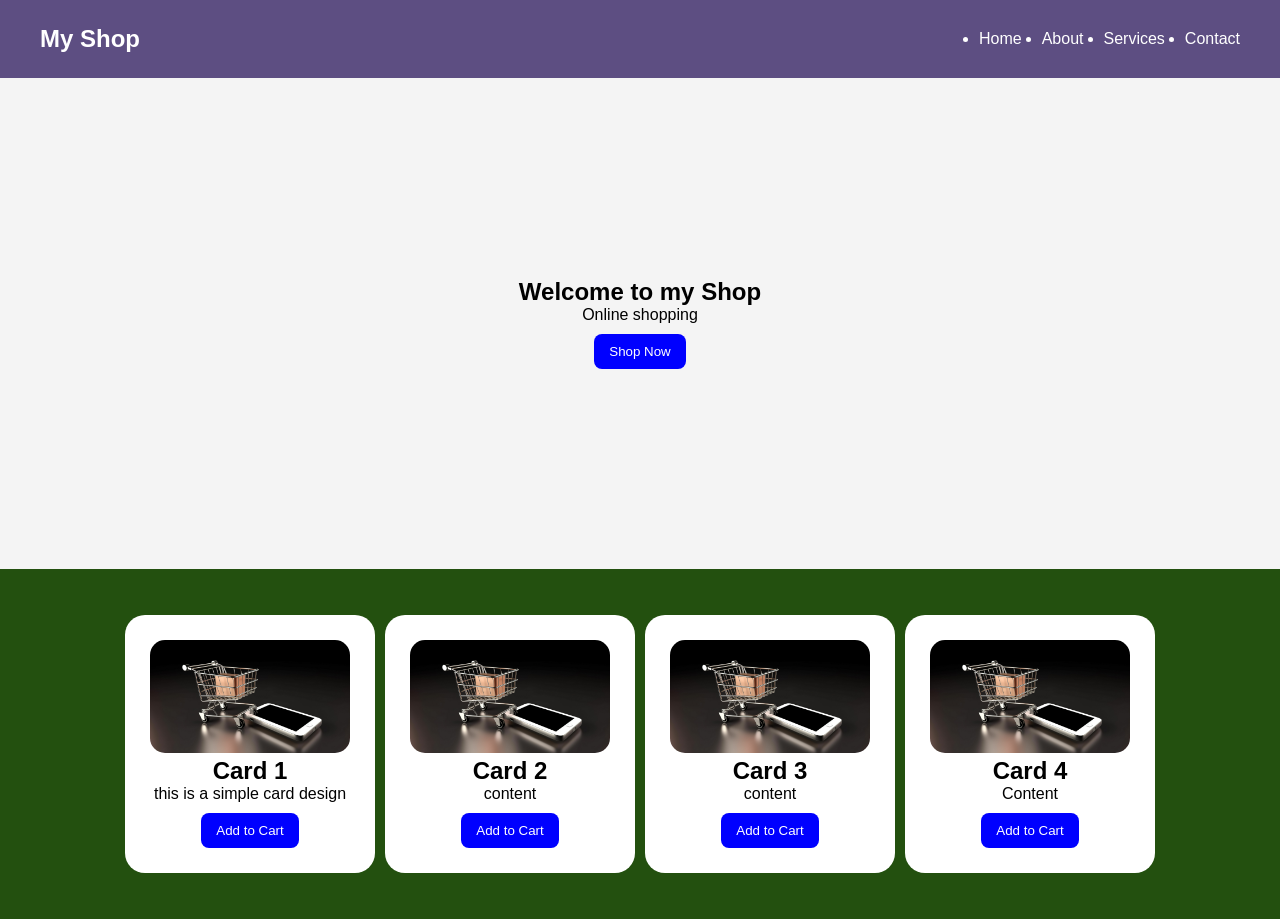
==== index.html @ be89c8b7 "Initial commit" ====
<!DOCTYPE html>
<html lang="en">
<head>
    <meta charset="UTF-8">
    <meta name="viewport" content="width=device-width, initial-scale=1.0">
    <title>Document</title>
    <link rel="stylesheet" href="style.css">
</head>

<body>

    <!--HEADER/NAVBAR-->
    <header class="navbar">
     <h2>My Shop</h2> 
     <ul>
        <li>Home</li>
        <li>About</li>
        <li>Services</li>
        <li>Contact</li> 
     </ul>
    </header>

    <!--HERO SECTION-->
    <section class="hero">
        <h1> Welcome to my Shop</h1>
        <p> Online  shopping </p>
        <button class="hero-btn">Shop Now</button>
    </section>

<!--CARDS SECTION-->
<div class="container">

<div class="card">
<img src="images/shopping.jpg" alt="my image">
<h2>Card 1</h2>
<p>this is a simple card design </p>
<button class="btn">Add to Cart</button>
</div> 

<div class="card"> 
 <img src="images/shopping.jpg" alt="my image">   
<h2>Card 2</h2>
<p>content</p>
<button class="btn">Add to Cart </button>
</div>

<div class="card">
<img src="images/shopping.jpg" alt="my image">
<h2>Card 3</h2>
<p>content</p>
<button class="btn">Add to Cart </button>
</div> 

<div class="card">
<img src="images/shopping.jpg" alt="my image">
<h2>Card 4</h2>
<p>Content</p>
<button class="btn">Add to Cart </button>
</div>
  
</div>
   <script src="script.js" > </script>
</body> 
</html>
---- style.css ----
/*RESET*/
  *{
    margin:0;
    padding:0;
    box-sizing: border-box;
    font-family:Arial;
  }
/*NAVBAR*/
.navbar{
  display:flex;
  justify-content:space-between;
  align-items:center;
  padding:25px 40px;
  background:#5d4e82;
  color:white;
  text-decoration: none;
}
.navbar ul{
  display:flex;
  gap:20px;
  list-style:radial-gradient();
}

/*HERO SECTION*/
.hero{
  text-align: center;
  padding:200px 80px;
  background:#f4f4f4
}


.container{
    display:flex;
    justify-content: center;
    box-sizing: border-box;
    align-items: center;
    gap: 10px;
    height: 350px;
    width: 100%;
    background: #23500f;

}

  /*card design*/
  .card {
width:250px;
background: white;
padding: 25px;
border-radius: 20px;
text-align: center;
box-shadow: 0 15px 25px rgba(0,0,0,0,2);

  }

/*image*/
.card img {
width:100%;
border-radius: 15px;
}
img {
width: 200px;
height: auto;
}

/*button*/
button{
    background: blue;
    color: rgb(255, 255, 255);
    padding: 10px 15px;
    border: none;
    border-radius: 8px;
    cursor: pointer;
    margin-top: 10px;

}
/*hover effect*/
button:hover{
background: darkblue;

}
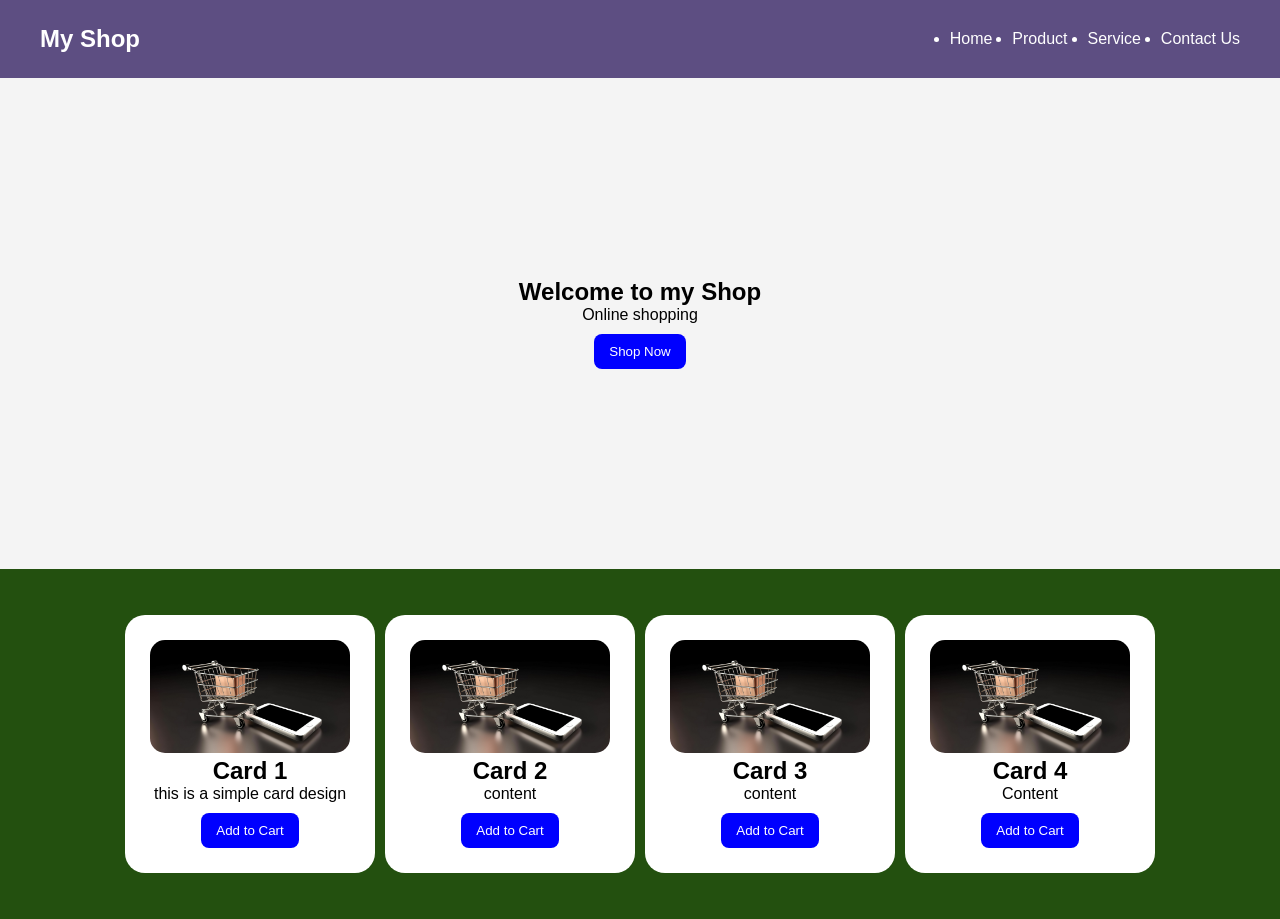
==== commit 5df4e240: "first commit" ====
--- a/index.html
+++ b/index.html
@@ -14,9 +14,9 @@
      <h2>My Shop</h2> 
      <ul>
         <li>Home</li>
-        <li>About</li>
-        <li>Services</li>
-        <li>Contact</li> 
+        <li>Product</li>
+        <li>Service</li>
+        <li>Contact Us</li> 
      </ul>
     </header>
 
--- a/style.css
+++ b/style.css
@@ -13,7 +13,6 @@
   padding:25px 40px;
   background:#5d4e82;
   color:white;
-  text-decoration: none;
 }
 .navbar ul{
   display:flex;
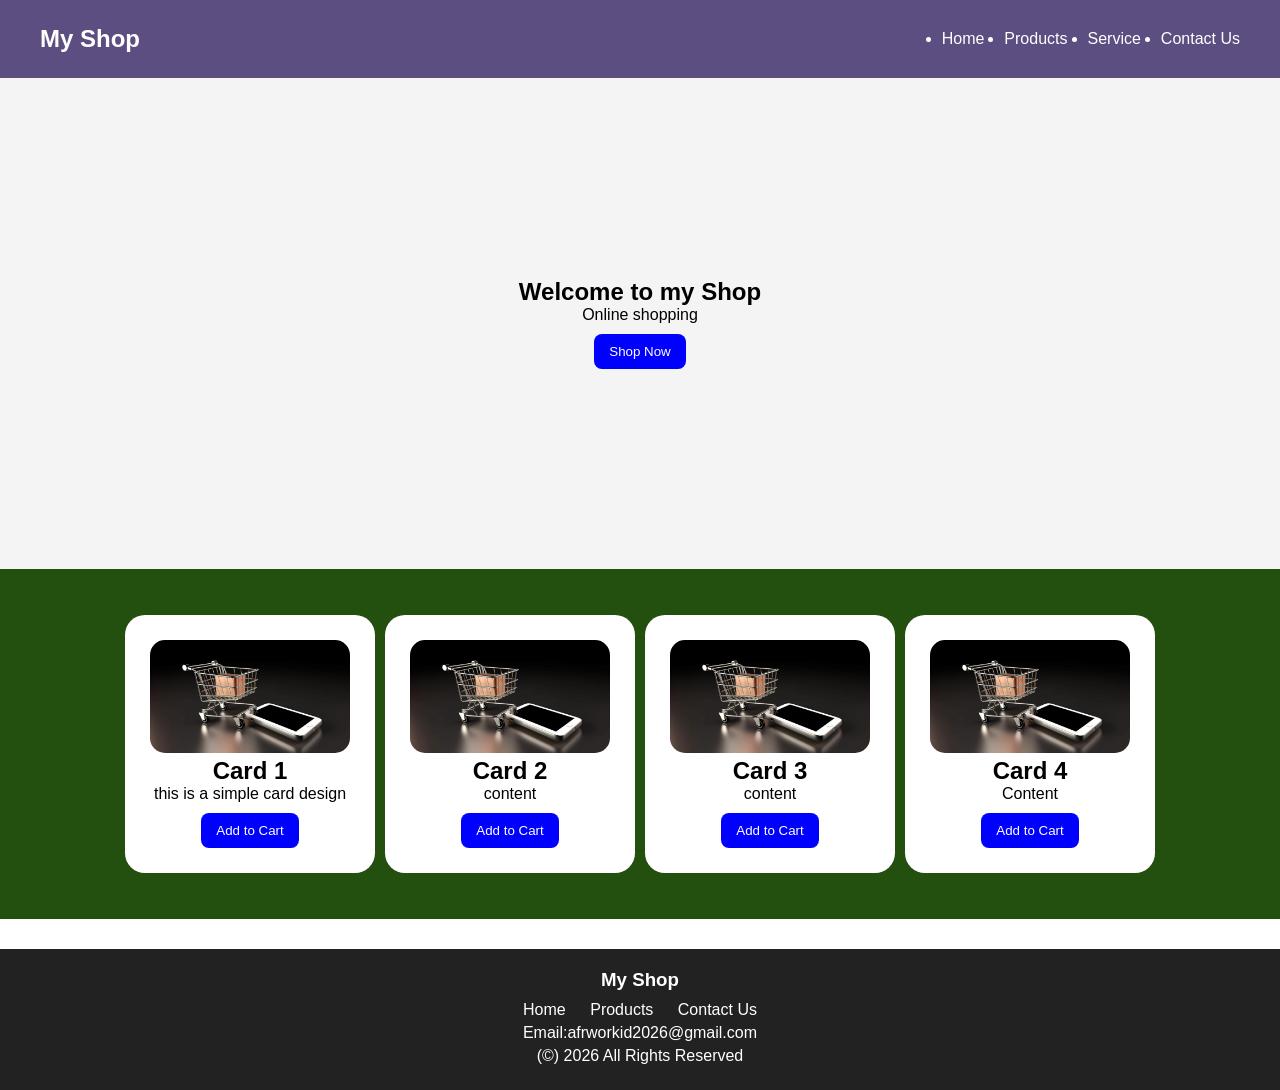
==== commit 27961e4e: "update footer" ====
--- a/index.html
+++ b/index.html
@@ -14,7 +14,7 @@
      <h2>My Shop</h2> 
      <ul>
         <li>Home</li>
-        <li>Product</li>
+        <li>Products</li>
         <li>Service</li>
         <li>Contact Us</li> 
      </ul>
@@ -59,6 +59,15 @@
 </div>
   
 </div>
+<footer>
+    <h3>My Shop</h3>
+<a href ="#">Home</a>
+<a href = "#">Products</a>
+<a href = "#">Contact Us</a>
+
+    <p>Email:afrworkid2026@gmail.com</p>
+    <p>(©) 2026 All Rights Reserved</p>
+</footer>
    <script src="script.js" > </script>
 </body> 
 </html>
--- a/style.css
+++ b/style.css
@@ -77,3 +77,30 @@
 background: darkblue;
 
 }
+
+
+footer{
+  background-color: #222;
+  color:white;
+  text-align: center;
+  padding:20px;
+  margin-top: 30px;
+
+}
+
+footer h3{
+margin-bottom: 10px;
+}
+footer p{
+  margin:5px 0;
+
+}
+footer a{
+  color:white;
+  text-decoration: none;
+  margin:0 10px;
+}
+footer a:hover{
+  color:yellow
+}
+
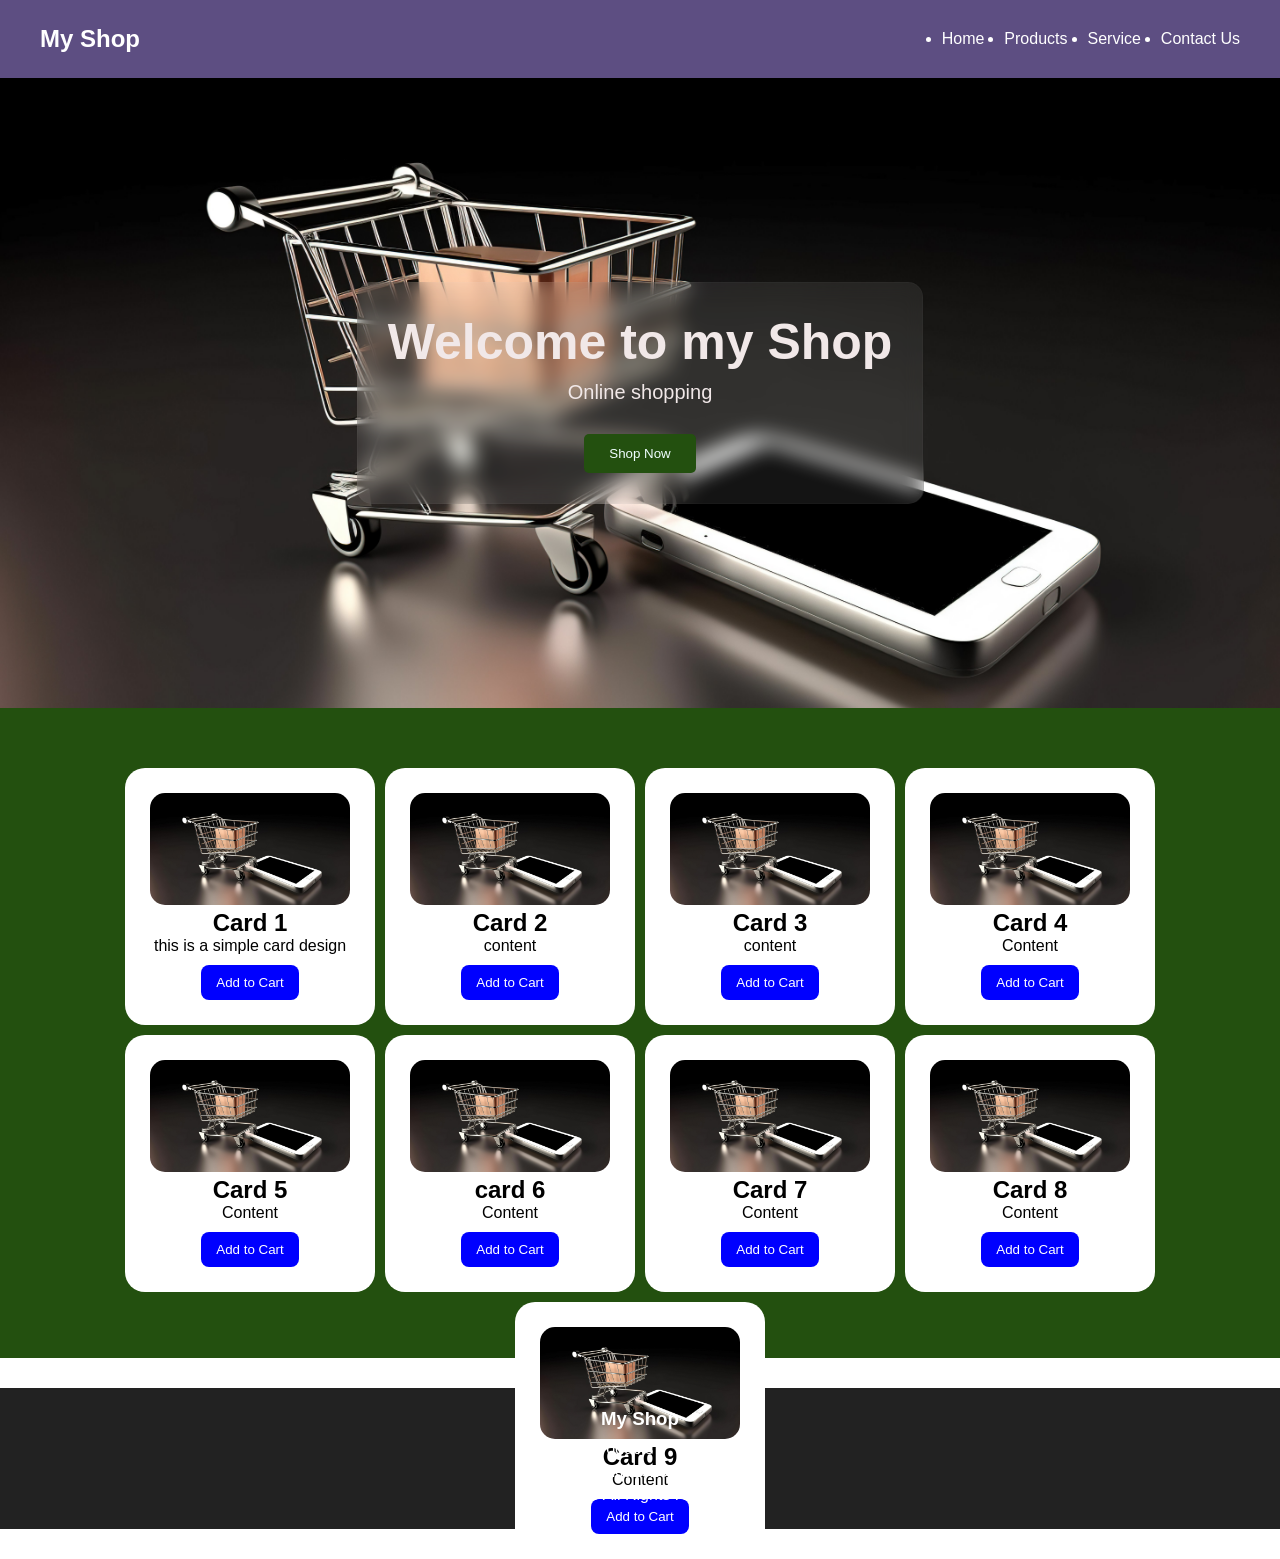
==== commit 20488a04: "update" ====
--- a/index.html
+++ b/index.html
@@ -21,10 +21,13 @@
     </header>
 
     <!--HERO SECTION-->
+
     <section class="hero">
+        <div class = "hero-content">                           
         <h1> Welcome to my Shop</h1>
         <p> Online  shopping </p>
         <button class="hero-btn">Shop Now</button>
+        </div>
     </section>
 
 <!--CARDS SECTION-->
@@ -58,7 +61,46 @@
 <button class="btn">Add to Cart </button>
 </div>
   
+
+<div class = "card">
+    <img src="images/shopping.jpg" alt="my image">
+<h2>Card 5</h2>
+<p> Content</p>
+<button class="btn"> Add to Cart</button>
 </div>
+
+<div class="card">
+<img src="images/shopping.jpg" alt="my image">
+<h2>card 6</h2>
+<p>Content</p>
+<button class="btn">Add to Cart </button>
+</div>
+  
+<div class = "card">
+    <img src="images/shopping.jpg" alt="my image">
+<h2>Card 7</h2>
+<p> Content</p>
+<button class="btn"> Add to Cart</button>
+</div>
+
+<div class="card">
+<img src="images/shopping.jpg" alt="my image">
+<h2>Card 8</h2>
+<p>Content</p>
+<button class="btn">Add to Cart </button>
+</div>
+  
+<div class = "card">
+    <img src="images/shopping.jpg" alt="my image">
+
+<h2>Card 9</h2>
+<p> Content</p>
+<button class="btn"> Add to Cart</button>
+</div>
+
+</div>
+
+
 <footer>
     <h3>My Shop</h3>
 <a href ="#">Home</a>
--- a/style.css
+++ b/style.css
@@ -21,23 +21,118 @@
 }
 
 /*HERO SECTION*/
+*{
+  margin: 0;
+  padding: 0;
+  box-sizing: border-box;
+  font-family: sans-serif;
+}
+.hero h1{
+  font-size: 50px;
+  color: #f1e8e8;
+  margin-bottom: 10px;
+}
+
+
 .hero{
+  height: 70vh;
+  background-image:url("images/shopping.jpg"); 
+  background-size: cover;
+  background-position: center;
+  display: flex;
+  align-items: center;
+  justify-content: center;
+  position: relative;
+  
+}
+
+.hero-content{
+  position:relative;
+  z-index: 1;
   text-align: center;
-  padding:200px 80px;
-  background:#f4f4f4
+  color: #f1e8e8;
+  padding: 30px;
+  /*dark overlay*/
+  background: rgb(255, 255, 255,0.08);
+  backdrop-filter: blur(10px);
+  border:1px solid rgb(255, 255, 255,0.02);
+  border-radius: 15px;
+
+  /*1.Animation*/
+  @keyframes fadeUp {
+    from{
+      opacity: translateY(30px);
+    }
+    to{
+      opacity: 1;
+      transform:translateY(0);
+    }
+  }
+  /*common class*/
+  .fade{
+    opacity:0;
+    animation: fadeUp 1s ease forwards;
+  }
+/*Delay*/
+.fade:nth-child(1){
+  animation-delay: 0.2s;
+}
+.fade:nth-child(2){
+  animation-delay: 0.5s;
+}
+.fade:nth-child(3){
+  animation-delay: 0.8s;
+}
+}
+
+
+.hero::before{
+  content: "";
+  position: absolute;
+  top:0;
+  left:o;
+  width:100%;
+  background: rgba(4, 22, 26, 0.55);
+}
+
+
+.hero p{
+  font-size: 20px;
+  margin-bottom: 20px;
+}
+.hero button{
+  padding: 12px 25px;
+  border: none;
+  background: #23500f;
+  color: azure;
+  font-size: pointer;
+  border-radius: 5px;
+  transition: 0.3s ease;
+}
+.hero button:hover{
+  background: #5d4e82;
+  transform: scale(1.05);
 }
 
 
 .container{
+  padding:60px;
     display:flex;
+    flex-wrap: wrap;
     justify-content: center;
     box-sizing: border-box;
     align-items: center;
+    align-content:flex-start;
     gap: 10px;
-    height: 350px;
+    height: 650px;
     width: 100%;
     background: #23500f;
 
+}
+.box{
+
+  width: 200px;
+  height: 100px;
 }
 
   /*card design*/
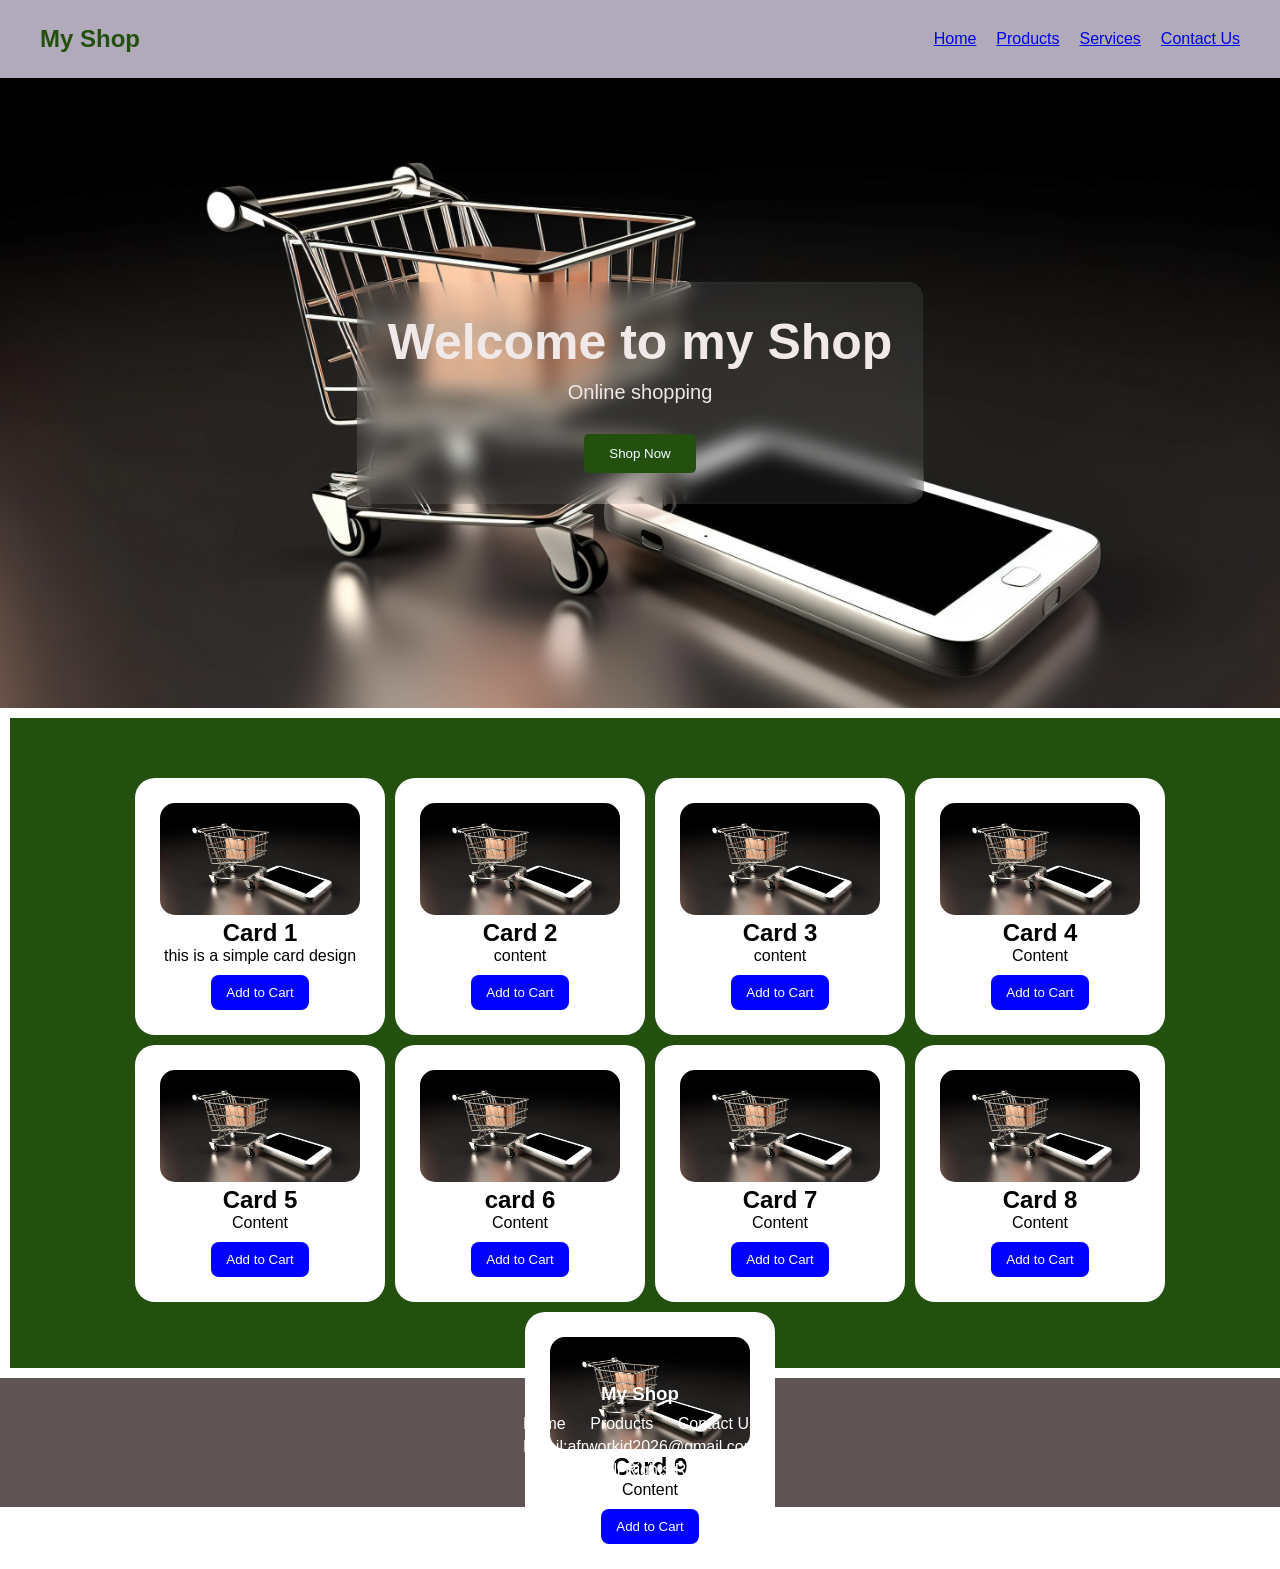
==== commit 003ce9e7: "Update colors on website" ====
--- a/index.html
+++ b/index.html
@@ -13,10 +13,10 @@
     <header class="navbar">
      <h2>My Shop</h2> 
      <ul>
-        <li>Home</li>
-        <li>Products</li>
-        <li>Service</li>
-        <li>Contact Us</li> 
+        <li> <a href="index.html">Home</a></li>
+        <li> <a href="Products.html"> Products</a></li>
+        <li> <a href="Services.html">Services</a></li>
+        <li> <a href="Contact.html">Contact Us</a></li>
      </ul>
     </header>
 
@@ -103,13 +103,16 @@
 
 <footer>
     <h3>My Shop</h3>
-<a href ="#">Home</a>
-<a href = "#">Products</a>
-<a href = "#">Contact Us</a>
+<a href ="index.html">Home</a>
+<a href = "Products.html">Products</a>
+<a href = "Contact.html">Contact Us</a>
 
     <p>Email:afrworkid2026@gmail.com</p>
     <p>(©) 2026 All Rights Reserved</p>
+<br>
+  
 </footer>
+
    <script src="script.js" > </script>
 </body> 
 </html>
--- a/style.css
+++ b/style.css
@@ -11,13 +11,16 @@
   justify-content:space-between;
   align-items:center;
   padding:25px 40px;
-  background:#5d4e82;
-  color:white;
+  background:#b0aabb;
+  color:#23500f;
 }
 .navbar ul{
   display:flex;
   gap:20px;
-  list-style:radial-gradient();
+  list-style:none;
+}
+.navbar ul li{
+  text-shadow: #f1e8e8;
 }
 
 /*HERO SECTION*/
@@ -114,8 +117,8 @@
   transform: scale(1.05);
 }
 
-
 .container{
+  margin: 10px;
   padding:60px;
     display:flex;
     flex-wrap: wrap;
@@ -127,7 +130,6 @@
     height: 650px;
     width: 100%;
     background: #23500f;
-
 }
 .box{
 
@@ -170,16 +172,94 @@
 /*hover effect*/
 button:hover{
 background: darkblue;
-
-}
+}
+/*Products.html */
+
+.product-container{
+  margin:10px;
+  padding: 20px;
+  display:flex;
+  gap:30px;
+  justify-content: center;
+  flex-wrap:wrap;
+  background-color: #23500f;
+}
+.product-card{
+width: 250px;
+background: white;
+padding: 25px;
+border-radius: 10px;
+box-shadow: 0 15px 25px rgba(0,0,0,0,2);
+display: inline-block;
+grid-template-rows: auto;
+
+}
+
+/*Services.html */
+
+.services{
+  width: 80%;
+  margin: 40px auto;
+  text-align: center;
+}
+.services h2{
+  margin-bottom: 30px;
+  color: #23500f;
+}
+.services ul{
+  list-style: none;
+  padding: 0;
+}
+.services li{
+  background-color: azure;
+  margin: 15px 0;
+  padding: 20px;
+  border-radius: 0 0 10px gray;
+  font-size: 20px;
+  transition: 0.3s;
+}
+
+.services li:hover{
+  transition: translateY(-5px);
+  background-color: #23500f;
+}
+
+
+
+
+
+
+
+
+
+
+/*Contact.html */
+
+.form{
+  width:300px;
+  margin:30px auto;
+  padding:20px;
+  background-color: aliceblue;
+  border-radius: 10px;
+  box-shadow: #23500f;
+}
+.input,textarea {
+  width: 100%;
+  padding: 10px;
+  margin-top:5px;
+  margin-bottom:15px;
+}
+
+
+
 
 
 footer{
-  background-color: #222;
+  background-color: hsl(0, 7%, 35%);
   color:white;
   text-align: center;
-  padding:20px;
-  margin-top: 30px;
+  padding:5px;
+  margin-top:5px;
 
 }
 
@@ -188,7 +268,6 @@
 }
 footer p{
   margin:5px 0;
-
 }
 footer a{
   color:white;
@@ -199,3 +278,6 @@
   color:yellow
 }
 
+
+
+
